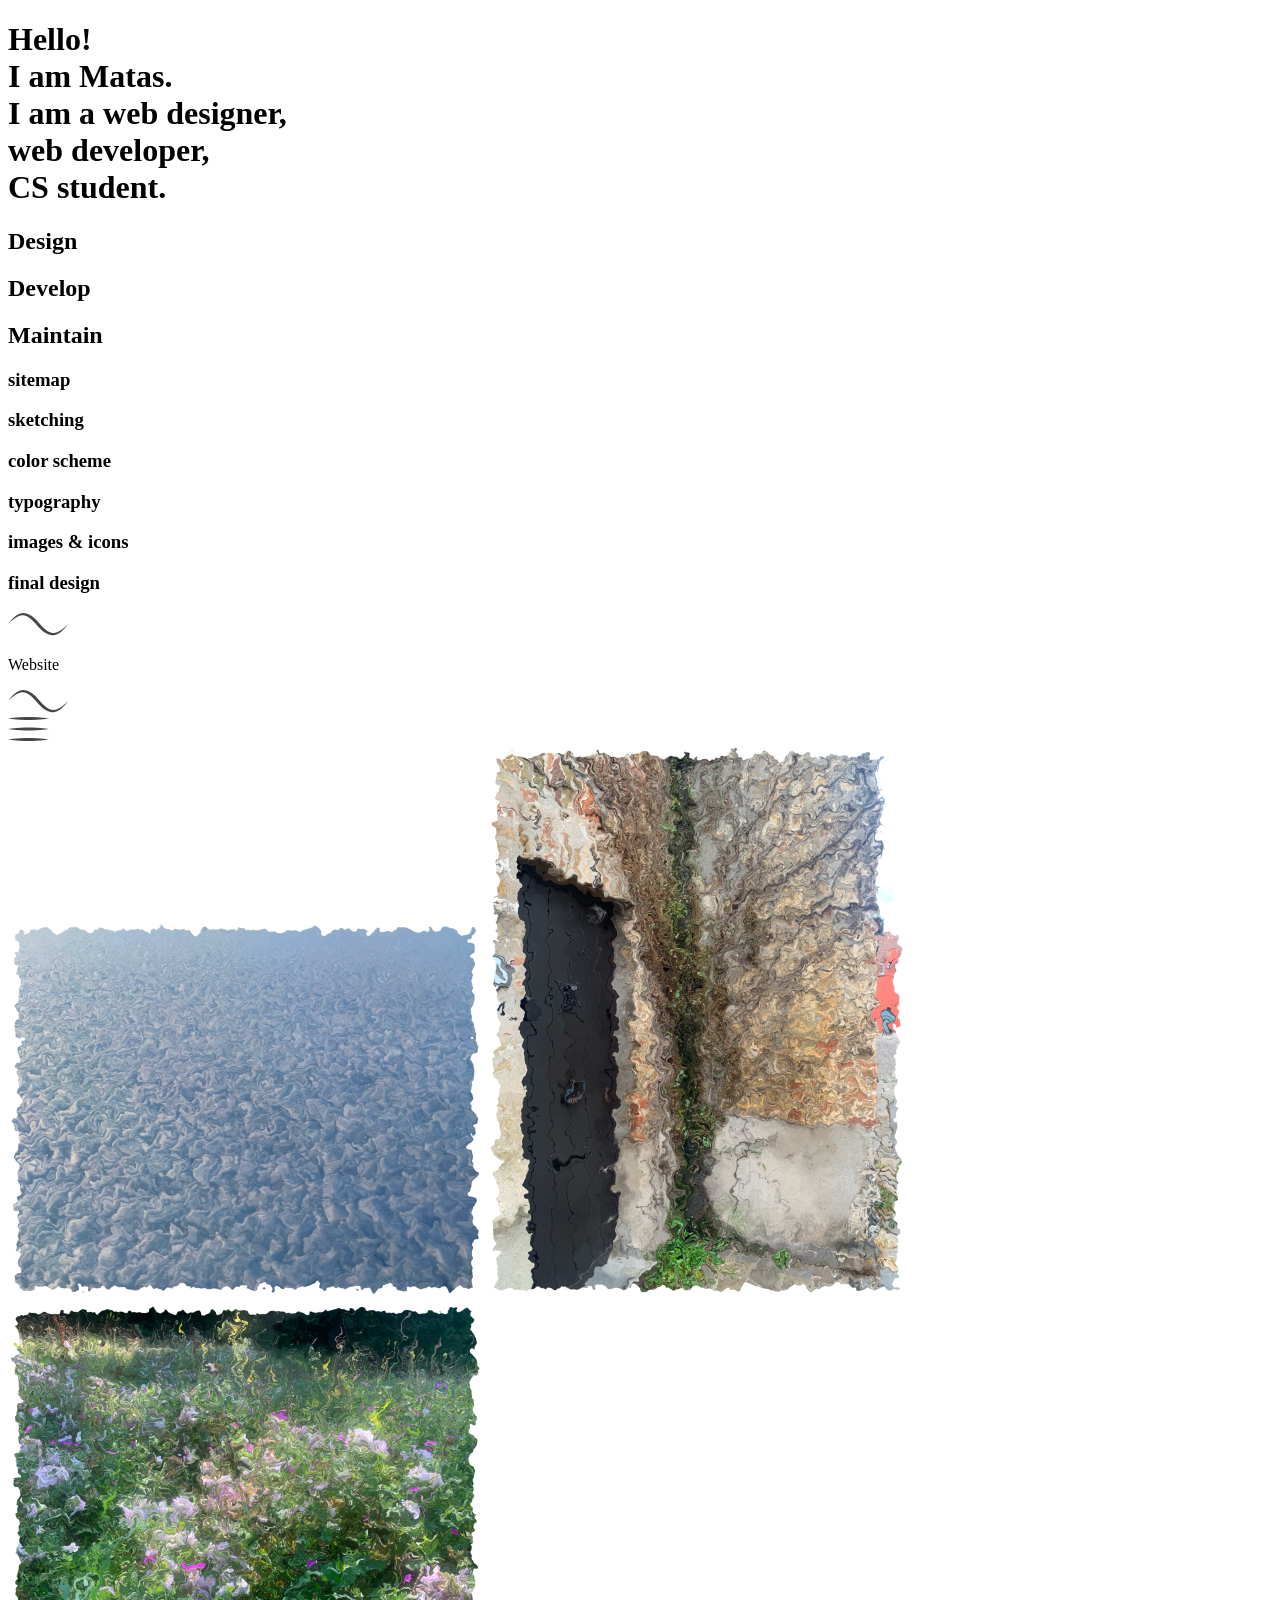
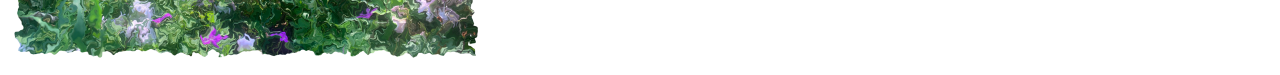
==== index.html @ 714458e2 "First commit" ====
<!doctype html>
<html lang="en">
  <head>
    <meta charset="UTF-8" />
    <meta name="viewport" content="width=device-width, initial-scale=1.0" />
    <title>matas pajarskas</title>

    <link rel="apple-touch-icon" sizes="180x180" href="/apple-touch-icon.png" />
    <link rel="icon" type="image/png" sizes="32x32" href="/favicon-32x32.png" />
    <link rel="icon" type="image/png" sizes="16x16" href="/favicon-16x16.png" />
    <link rel="manifest" href="/site.webmanifest" />
  </head>
  <body>
    <!-- Slide One -->
    <h1>
      Hello! <br />
      I am Matas. <br />
      I am a web designer, <br />
      web developer, <br />
      CS student.
    </h1>

    <!-- Slide Two -->
    <div>
      <h2>Design</h2>
      <h2>Develop</h2>
      <h2>Maintain</h2>
    </div>

    <div>
      <h3>sitemap</h3>
      <h3>sketching</h3>
      <h3>color scheme</h3>
      <h3>typography</h3>
      <h3>images & icons</h3>
      <h3>final design</h3>
    </div>
    <!-- _content_ -->
    <div class="design-visuals">
      <div>
        <img src="assets/images/wave1.png" alt="Wave 1" />
        <p>Website</p>
        <img src="assets/images/wave2.png" alt="Wave 2" />
      </div>
      <div><img src="assets/images/menu.png" alt="Menu" /></div>
      <div>
        <img src="assets/images/img-clouds.png" alt="Clouds" />
        <img src="assets/images/img-door.png" alt="Door" />
        <img src="assets/images/img-flowers.png" alt="Flowers" />
      </div>
    </div>

    <!-- Slide Three -->
    <div></div>
  </body>
</html>
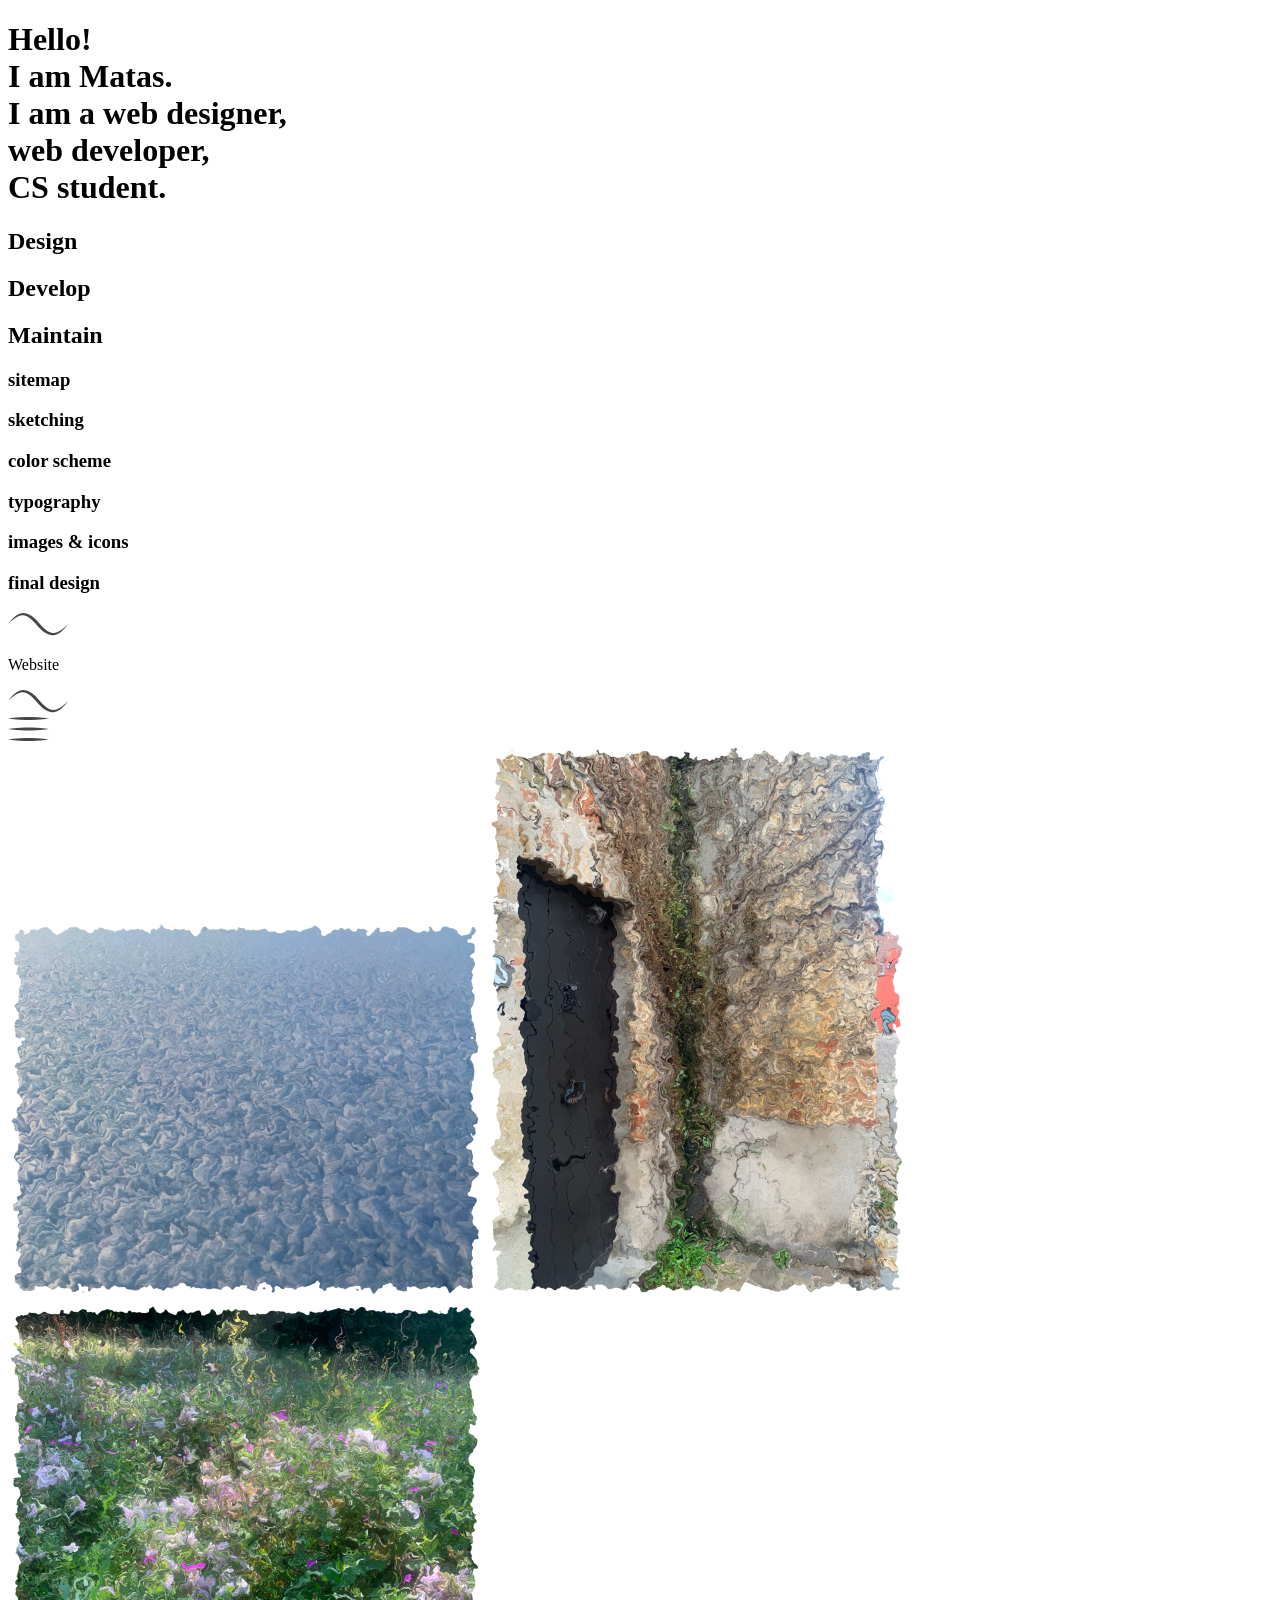
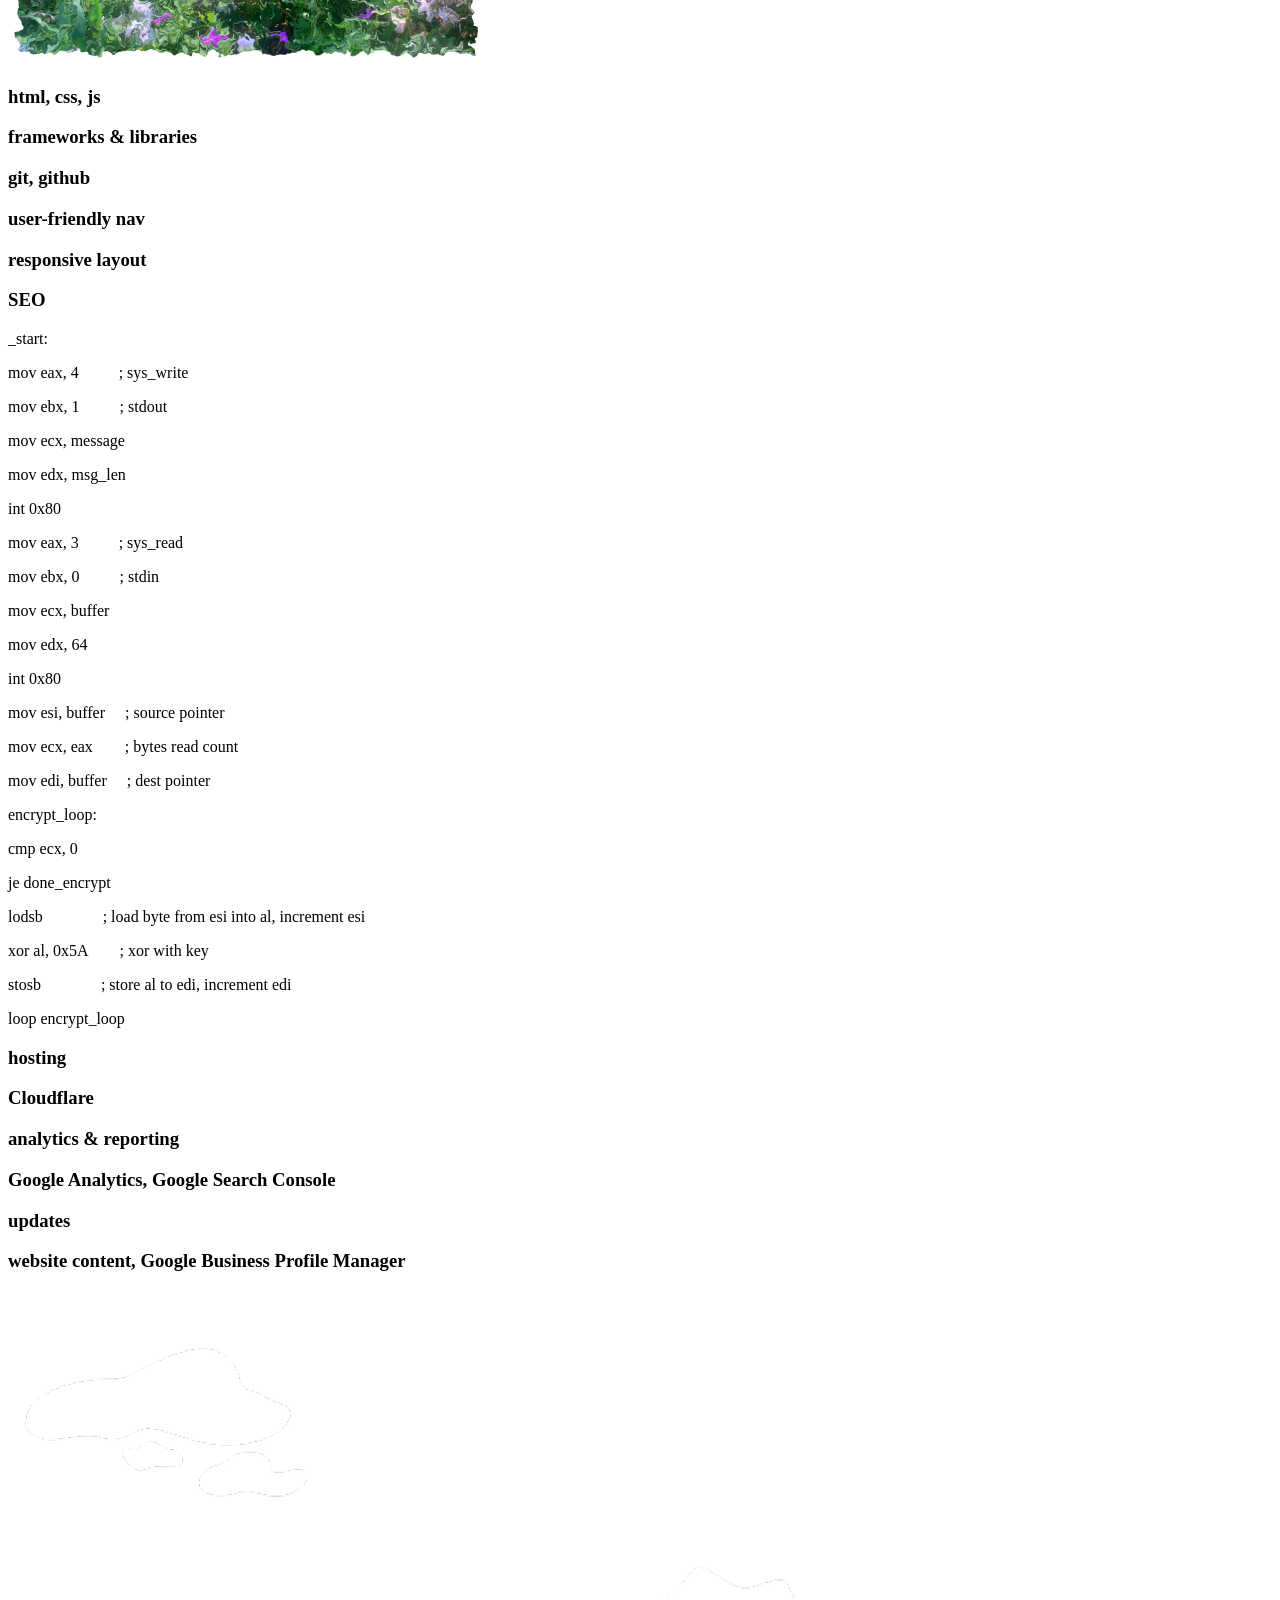
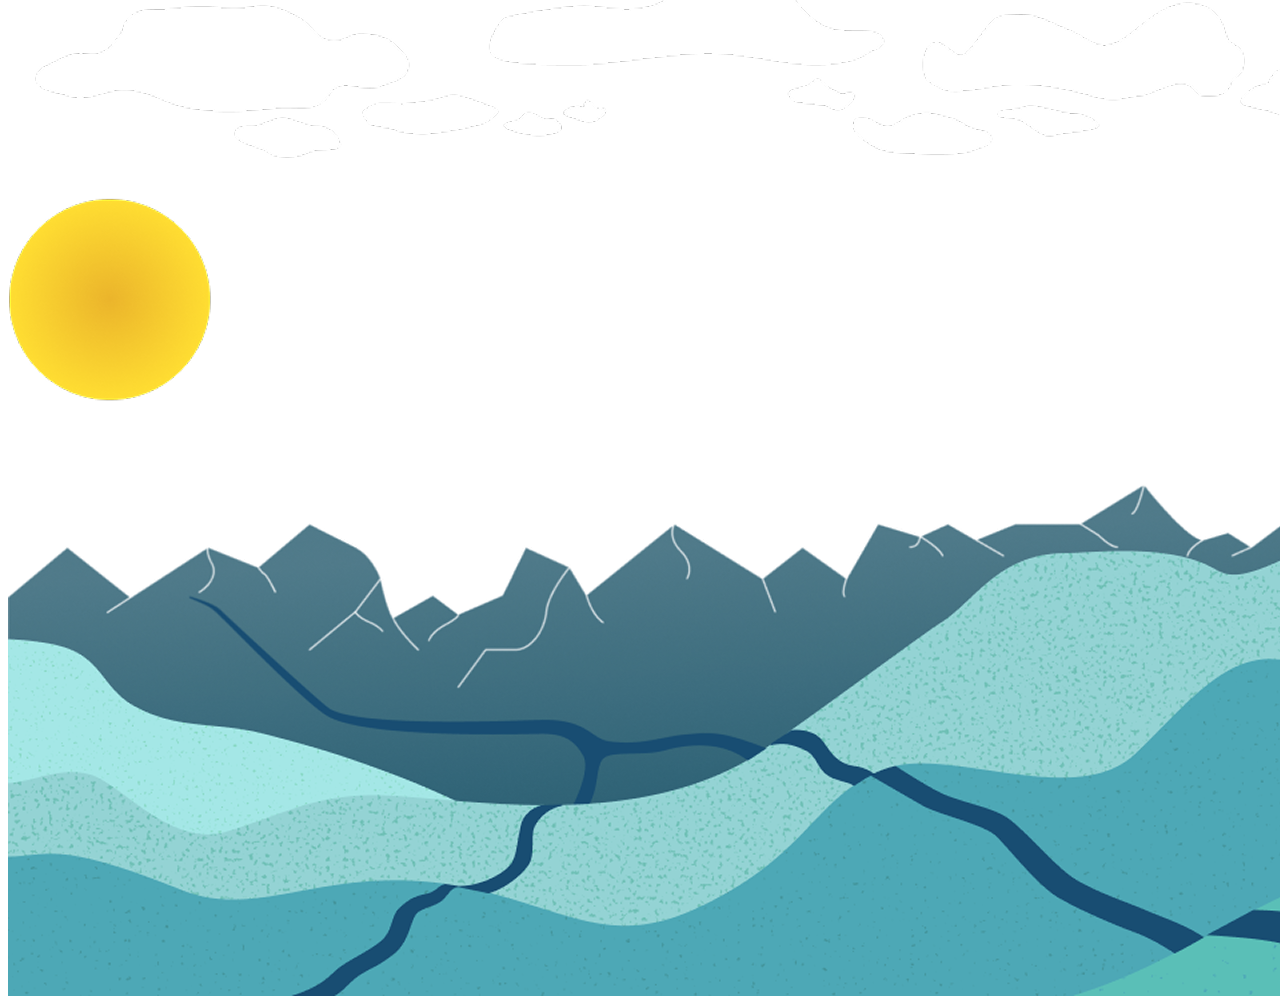
==== commit 20e7855e: "second commit" ====
--- a/index.html
+++ b/index.html
@@ -51,6 +51,74 @@
     </div>
 
     <!-- Slide Three -->
-    <div></div>
+    <div>
+      <h3>html, css, js</h3>
+      <h3>frameworks & libraries</h3>
+      <h3>git, github</h3>
+      <h3>user-friendly nav</h3>
+      <h3>responsive layout</h3>
+      <h3>SEO</h3>
+    </div>
+
+    <!-- _content_ -->
+    <div>
+      <div>
+        <p>_start:</p>
+      </div>
+      <div>
+        <p>mov eax, 4          ; sys_write</p>
+        <p>mov ebx, 1          ; stdout</p>
+        <p>mov ecx, message</p>
+        <p>mov edx, msg_len</p>
+        <p>int 0x80</p>
+      </div>
+      <div>
+        <p>mov eax, 3          ; sys_read</p>
+        <p>mov ebx, 0          ; stdin</p>
+        <p>mov ecx, buffer</p>
+        <p>mov edx, 64</p>
+        <p>int 0x80</p>
+      </div>
+      <div>
+        <p>mov esi, buffer     ; source pointer</p>
+        <p>mov ecx, eax        ; bytes read count</p>
+        <p>mov edi, buffer     ; dest pointer</p>
+      </div>
+      <div>
+        <p>encrypt_loop:</p>
+      </div>
+      <div>
+        <p>cmp ecx, 0</p>
+        <p>je done_encrypt</p>
+        <p>lodsb               ; load byte from esi into al, increment esi</p>
+        <p>xor al, 0x5A        ; xor with key</p>
+        <p>stosb               ; store al to edi, increment edi</p>
+        <p>loop encrypt_loop</p>
+      </div>
+    </div>
+
+    <!-- Slide Four -->
+    <div>
+      <div>
+        <h3>hosting</h3>
+        <h3>Cloudflare</h3>
+      </div>
+      <div>
+        <h3>analytics & reporting</h3>
+        <h3>Google Analytics, Google Search Console</h3>
+      </div>
+      <div>
+        <h3>updates</h3>
+        <h3>website content, Google Business Profile Manager</h3>
+      </div>
+    </div>
+
+    <!-- _content_ -->
+    <div>
+      <img src="assets/images/clouds-left.png" alt="Clouds Left" />
+      <img src="assets/images/clouds-right.png" alt="Clouds Right" />
+      <img src="assets/images/sun.png" alt="Sun" />
+      <img src="assets/images/mountains.png" alt="Mountains" />
+    </div>
   </body>
 </html>
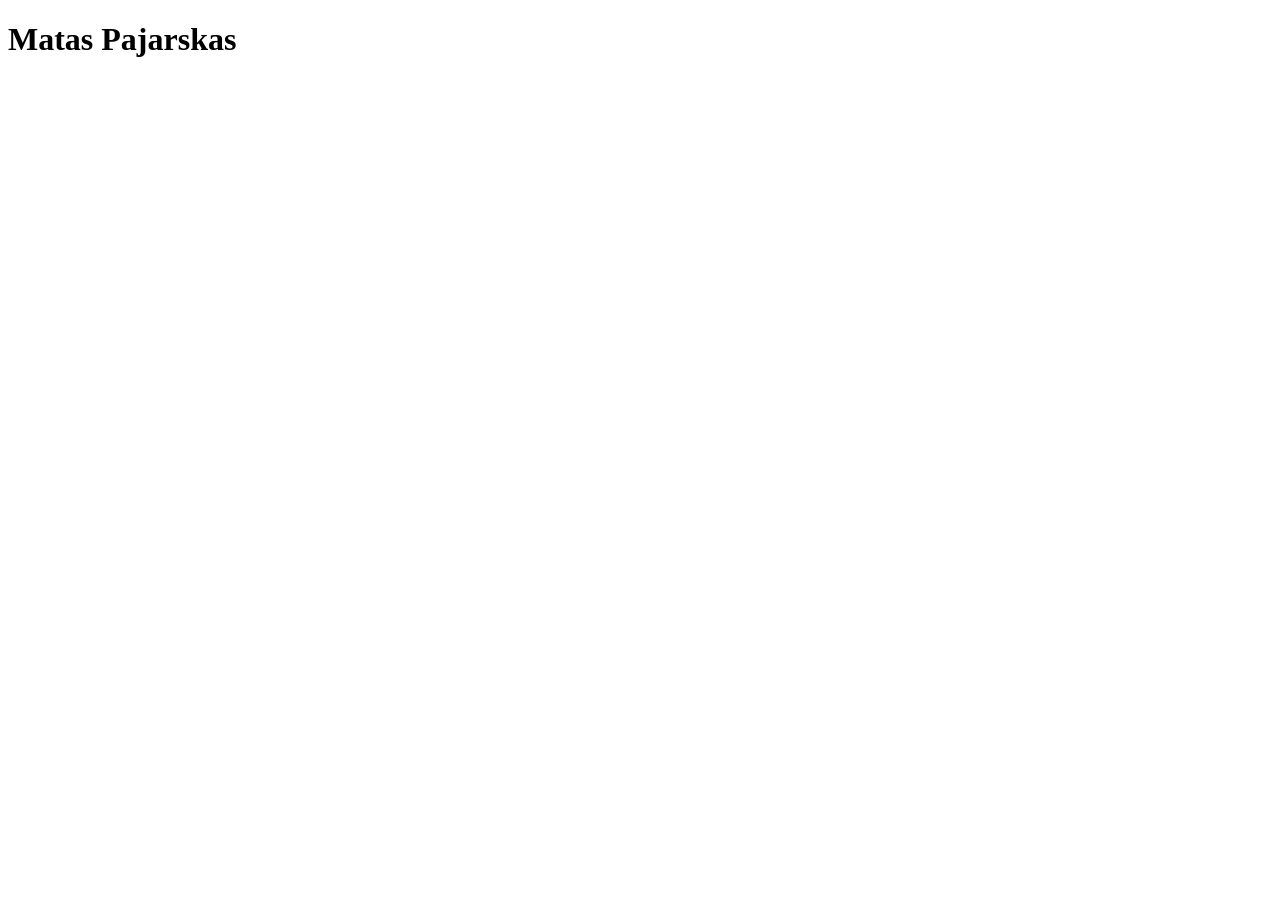
==== commit a5219ec7: "from webdev to artist" ====
--- a/index.html
+++ b/index.html
@@ -5,120 +5,23 @@
     <meta name="viewport" content="width=device-width, initial-scale=1.0" />
     <title>matas pajarskas</title>
 
+    <link rel="preconnect" href="https://fonts.googleapis.com" />
+    <link rel="preconnect" href="https://fonts.gstatic.com" crossorigin />
+    <link
+      href="https://fonts.googleapis.com/css2?family=Cormorant+Garamond:ital,wght@0,300;0,400;0,500;0,600;0,700;1,300;1,400;1,500;1,600;1,700&display=swap"
+      rel="stylesheet"
+    />
+
     <link rel="apple-touch-icon" sizes="180x180" href="/apple-touch-icon.png" />
     <link rel="icon" type="image/png" sizes="32x32" href="/favicon-32x32.png" />
     <link rel="icon" type="image/png" sizes="16x16" href="/favicon-16x16.png" />
     <link rel="manifest" href="/site.webmanifest" />
+    <link rel="stylesheet" href="styles.css" />
   </head>
   <body>
     <!-- Slide One -->
-    <h1>
-      Hello! <br />
-      I am Matas. <br />
-      I am a web designer, <br />
-      web developer, <br />
-      CS student.
-    </h1>
-
-    <!-- Slide Two -->
-    <div>
-      <h2>Design</h2>
-      <h2>Develop</h2>
-      <h2>Maintain</h2>
-    </div>
-
-    <div>
-      <h3>sitemap</h3>
-      <h3>sketching</h3>
-      <h3>color scheme</h3>
-      <h3>typography</h3>
-      <h3>images & icons</h3>
-      <h3>final design</h3>
-    </div>
-    <!-- _content_ -->
-    <div class="design-visuals">
-      <div>
-        <img src="assets/images/wave1.png" alt="Wave 1" />
-        <p>Website</p>
-        <img src="assets/images/wave2.png" alt="Wave 2" />
-      </div>
-      <div><img src="assets/images/menu.png" alt="Menu" /></div>
-      <div>
-        <img src="assets/images/img-clouds.png" alt="Clouds" />
-        <img src="assets/images/img-door.png" alt="Door" />
-        <img src="assets/images/img-flowers.png" alt="Flowers" />
-      </div>
-    </div>
-
-    <!-- Slide Three -->
-    <div>
-      <h3>html, css, js</h3>
-      <h3>frameworks & libraries</h3>
-      <h3>git, github</h3>
-      <h3>user-friendly nav</h3>
-      <h3>responsive layout</h3>
-      <h3>SEO</h3>
-    </div>
-
-    <!-- _content_ -->
-    <div>
-      <div>
-        <p>_start:</p>
-      </div>
-      <div>
-        <p>mov eax, 4          ; sys_write</p>
-        <p>mov ebx, 1          ; stdout</p>
-        <p>mov ecx, message</p>
-        <p>mov edx, msg_len</p>
-        <p>int 0x80</p>
-      </div>
-      <div>
-        <p>mov eax, 3          ; sys_read</p>
-        <p>mov ebx, 0          ; stdin</p>
-        <p>mov ecx, buffer</p>
-        <p>mov edx, 64</p>
-        <p>int 0x80</p>
-      </div>
-      <div>
-        <p>mov esi, buffer     ; source pointer</p>
-        <p>mov ecx, eax        ; bytes read count</p>
-        <p>mov edi, buffer     ; dest pointer</p>
-      </div>
-      <div>
-        <p>encrypt_loop:</p>
-      </div>
-      <div>
-        <p>cmp ecx, 0</p>
-        <p>je done_encrypt</p>
-        <p>lodsb               ; load byte from esi into al, increment esi</p>
-        <p>xor al, 0x5A        ; xor with key</p>
-        <p>stosb               ; store al to edi, increment edi</p>
-        <p>loop encrypt_loop</p>
-      </div>
-    </div>
-
-    <!-- Slide Four -->
-    <div>
-      <div>
-        <h3>hosting</h3>
-        <h3>Cloudflare</h3>
-      </div>
-      <div>
-        <h3>analytics & reporting</h3>
-        <h3>Google Analytics, Google Search Console</h3>
-      </div>
-      <div>
-        <h3>updates</h3>
-        <h3>website content, Google Business Profile Manager</h3>
-      </div>
-    </div>
-
-    <!-- _content_ -->
-    <div>
-      <img src="assets/images/clouds-left.png" alt="Clouds Left" />
-      <img src="assets/images/clouds-right.png" alt="Clouds Right" />
-      <img src="assets/images/sun.png" alt="Sun" />
-      <img src="assets/images/mountains.png" alt="Mountains" />
+    <div class="hello-div">
+      <h1>Matas Pajarskas</h1>
     </div>
   </body>
 </html>
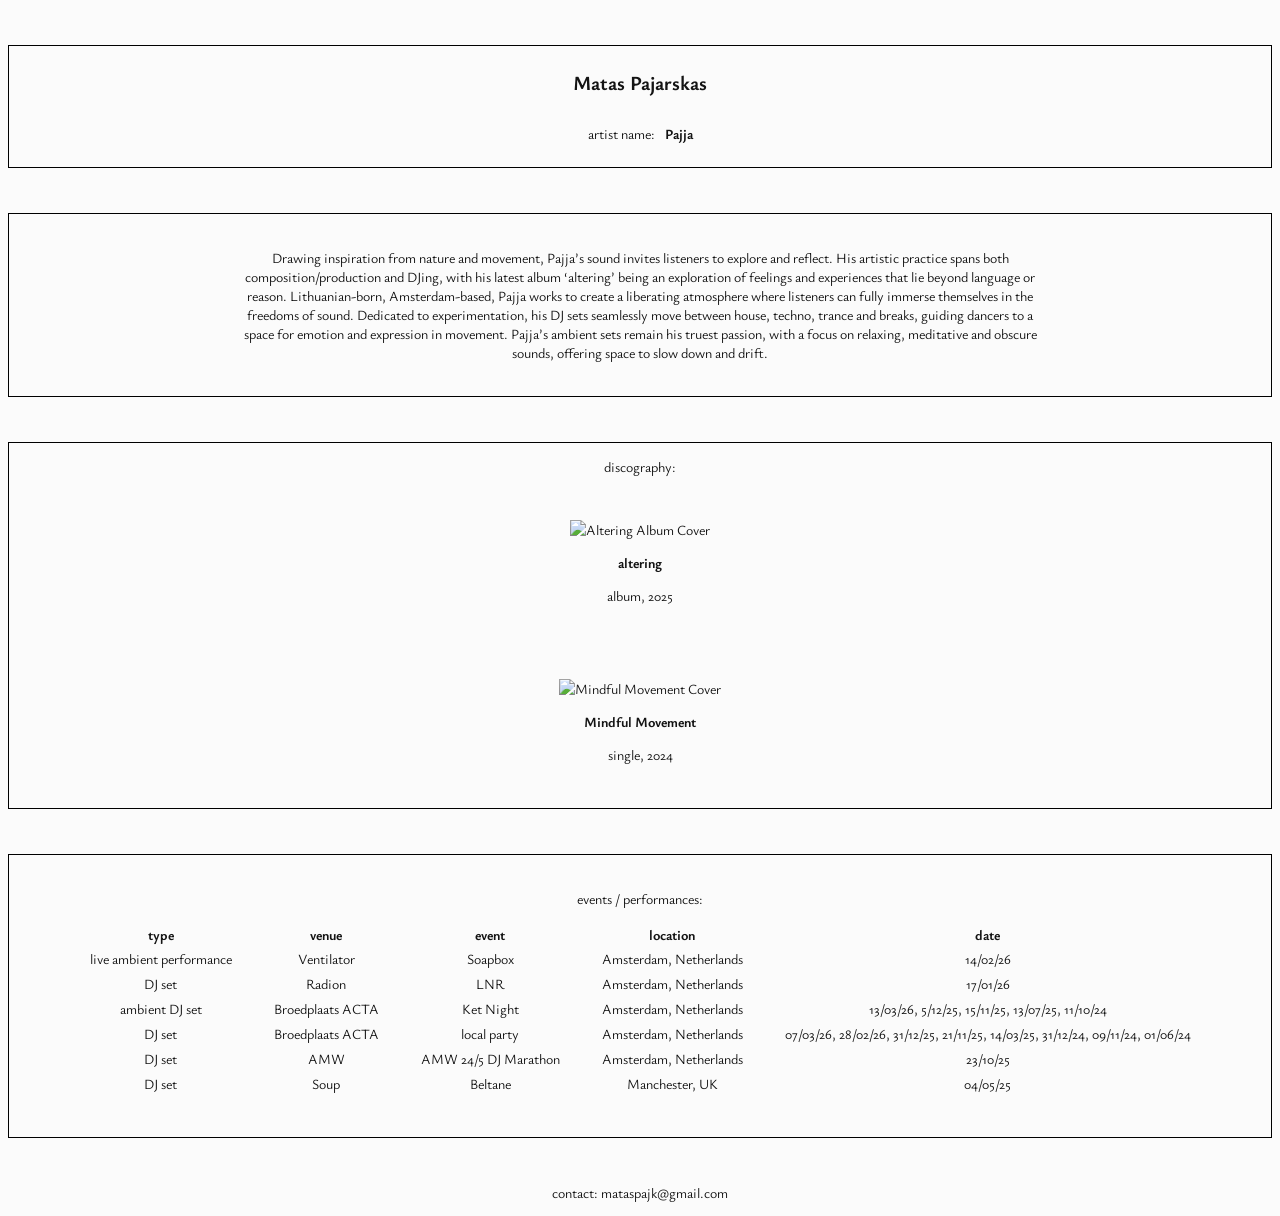
==== commit 198da0d0: "11/03/26 commit" ====
--- a/index.html
+++ b/index.html
@@ -17,11 +17,116 @@
     <link rel="icon" type="image/png" sizes="16x16" href="/favicon-16x16.png" />
     <link rel="manifest" href="/site.webmanifest" />
     <link rel="stylesheet" href="styles.css" />
+
+    <link rel="preconnect" href="https://fonts.googleapis.com" />
+    <link rel="preconnect" href="https://fonts.gstatic.com" crossorigin />
+    <link
+      href="https://fonts.googleapis.com/css2?family=Ysabeau:ital,wght@0,1..1000;1,1..1000&display=swap"
+      rel="stylesheet"
+    />
   </head>
   <body>
-    <!-- Slide One -->
-    <div class="hello-div">
-      <h1>Matas Pajarskas</h1>
+    <div class="name-div">
+      <div class="matas-div">
+        <h1>Matas Pajarskas</h1>
+      </div>
+      <div class="artist-div">
+        <p>artist name:</p>
+        <h2>Pajja</h2>
+      </div>
     </div>
+    <div class="bio-div">
+      <p>
+        Drawing inspiration from nature and movement, Pajja’s sound invites
+        listeners to explore and reflect. His artistic practice spans both
+        composition/production and DJing, with his latest album ‘altering’ being
+        an exploration of feelings and experiences that lie beyond language or
+        reason. Lithuanian-born, Amsterdam-based, Pajja works to create a
+        liberating atmosphere where listeners can fully immerse themselves in
+        the freedoms of sound. Dedicated to experimentation, his DJ sets
+        seamlessly move between house, techno, trance and breaks, guiding
+        dancers to a space for emotion and expression in movement. Pajja’s
+        ambient sets remain his truest passion, with a focus on relaxing,
+        meditative and obscure sounds, offering space to slow down and drift.
+      </p>
+    </div>
+    <div class="discography-div">
+      <p>discography:</p>
+      <div class="covers">
+        <img
+          src="/assets/images/altering-smaller.png"
+          alt="Altering Album Cover"
+        />
+        <h3>altering</h3>
+        <p>album, 2025</p>
+      </div>
+      <div class="covers">
+        <img
+          src="/assets/images/mindful-movement-cover.png"
+          alt="Mindful Movement Cover"
+        />
+        <h3>Mindful Movement</h3>
+        <p>single, 2024</p>
+      </div>
+    </div>
+    <div class="events-div">
+      <p>events / performances:</p>
+      <table>
+        <tr>
+          <th>type</th>
+          <th>venue</th>
+          <th>event</th>
+          <th>location</th>
+          <th>date</th>
+        </tr>
+        <tr>
+          <td>live ambient performance</td>
+          <td>Ventilator</td>
+          <td>Soapbox</td>
+          <td>Amsterdam, Netherlands</td>
+          <td>14/02/26</td>
+        </tr>
+        <tr>
+          <td>DJ set</td>
+          <td>Radion</td>
+          <td>LNR</td>
+          <td>Amsterdam, Netherlands</td>
+          <td>17/01/26</td>
+        </tr>
+        <tr>
+          <td>ambient DJ set</td>
+          <td>Broedplaats ACTA</td>
+          <td>Ket Night</td>
+          <td>Amsterdam, Netherlands</td>
+          <td>13/03/26, 5/12/25, 15/11/25, 13/07/25, 11/10/24</td>
+        </tr>
+        <tr>
+          <td>DJ set</td>
+          <td>Broedplaats ACTA</td>
+          <td>local party</td>
+          <td>Amsterdam, Netherlands</td>
+          <td>
+            07/03/26, 28/02/26, 31/12/25, 21/11/25, 14/03/25, 31/12/24,
+            09/11/24, 01/06/24
+          </td>
+        </tr>
+        <tr>
+          <td>DJ set</td>
+          <td>AMW</td>
+          <td>AMW 24/5 DJ Marathon</td>
+          <td>Amsterdam, Netherlands</td>
+          <td>23/10/25</td>
+        </tr>
+        <tr>
+          <td>DJ set</td>
+          <td>Soup</td>
+          <td>Beltane</td>
+          <td>Manchester, UK</td>
+          <td>04/05/25</td>
+        </tr>
+      </table>
+    </div>
+    <div><p>contact: mataspajk@gmail.com</p></div>
+    <script src="main.js"></script>
   </body>
 </html>
--- a/styles.css
+++ b/styles.css
@@ -0,0 +1,70 @@
+body {
+  font-family: Ysabeau, sans-serif;
+  text-align: center;
+  font-size: 14px;
+  background-color: rgb(251, 251, 251);
+  color: rgb(20, 20, 20);
+}
+
+.name-div {
+  margin: 5vh 0 0 0;
+  border: 1px solid black;
+  padding: 10px;
+}
+
+.artist-div {
+  display: grid;
+  grid-template-columns: auto auto;
+  justify-content: center;
+  align-items: center;
+  gap: 10px;
+}
+
+.bio-div {
+  margin: 5vh 0 0 0;
+  padding: 20px 18vw 20px 18vw;
+  border: 1px solid black;
+}
+
+.discography-div {
+  margin: 5vh 0 0 0;
+  border: 1px solid black;
+}
+
+.events-div {
+  margin: 5vh 0 5vh 0;
+  border: 1px solid black;
+  padding: 20px 0 40px 0;
+}
+
+h1 {
+  font-size: 20px;
+}
+
+h2,
+h3 {
+  font-size: 14px;
+}
+
+.covers img {
+  width: auto;
+  height: 50vh;
+}
+
+.covers {
+  padding: 30px;
+}
+
+td {
+  padding: 2px 20px;
+}
+
+table {
+  display: flex;
+  justify-content: center;
+}
+
+section {
+  height: 100vh;
+  width: auto;
+}
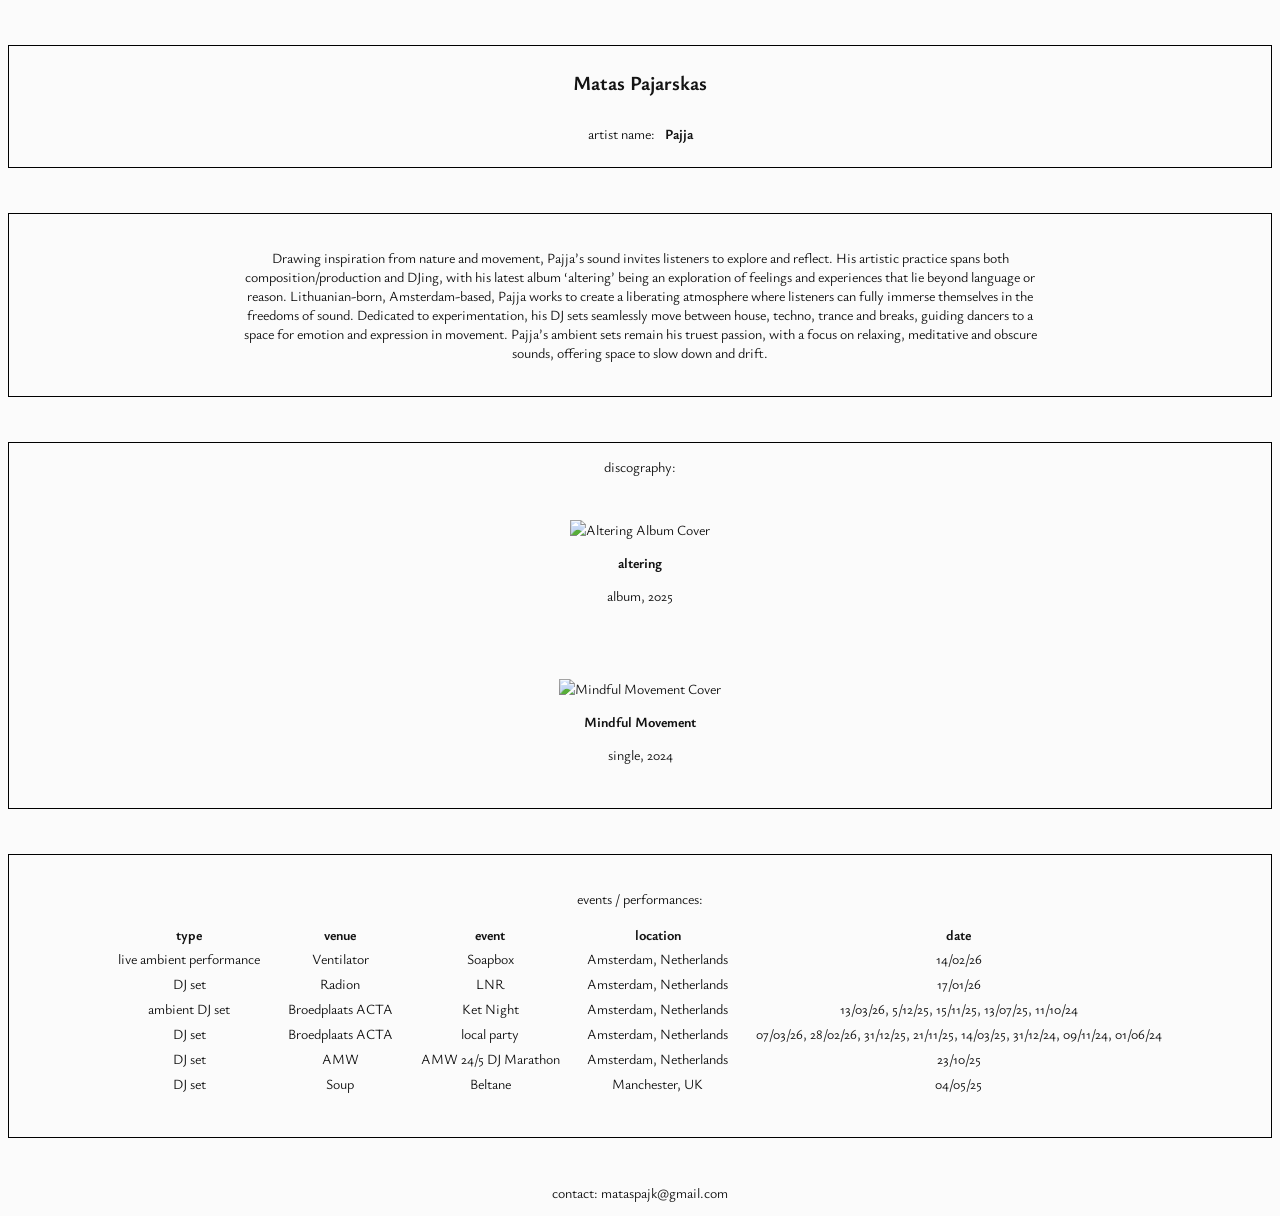
==== commit d12fa57c: "added bandcamp links" ====
--- a/index.html
+++ b/index.html
@@ -53,19 +53,33 @@
     <div class="discography-div">
       <p>discography:</p>
       <div class="covers">
-        <img
-          src="/assets/images/altering-smaller.png"
-          alt="Altering Album Cover"
-        />
-        <h3>altering</h3>
+        <a href="https://pajja.bandcamp.com/album/altering" target="_blank">
+          <img
+            src="/assets/images/altering-smaller.png"
+            alt="Altering Album Cover"
+          />
+        </a>
+        <a href="https://pajja.bandcamp.com/album/altering" target="_blank">
+          <h3>altering</h3>
+        </a>
         <p>album, 2025</p>
       </div>
       <div class="covers">
-        <img
-          src="/assets/images/mindful-movement-cover.png"
-          alt="Mindful Movement Cover"
-        />
-        <h3>Mindful Movement</h3>
+        <a
+          href="https://pajja.bandcamp.com/track/mindful-movement"
+          target="_blank"
+        >
+          <img
+            src="/assets/images/mindful-movement-cover.png"
+            alt="Mindful Movement Cover"
+          />
+        </a>
+        <a
+          href="https://pajja.bandcamp.com/track/mindful-movement"
+          target="_blank"
+        >
+          <h3>Mindful Movement</h3>
+        </a>
         <p>single, 2024</p>
       </div>
     </div>
--- a/styles.css
+++ b/styles.css
@@ -44,11 +44,18 @@
 h2,
 h3 {
   font-size: 14px;
+  text-decoration: none;
+}
+
+a {
+  text-decoration: none;
+  color: inherit;
 }
 
 .covers img {
   width: auto;
-  height: 50vh;
+  max-width: 100%;
+  max-height: 50vh;
 }
 
 .covers {
@@ -56,15 +63,12 @@
 }
 
 td {
-  padding: 2px 20px;
+  padding: 2px 1vw;
 }
 
 table {
   display: flex;
   justify-content: center;
+  max-width: 100%;
+  overflow-x: auto;
 }
-
-section {
-  height: 100vh;
-  width: auto;
-}
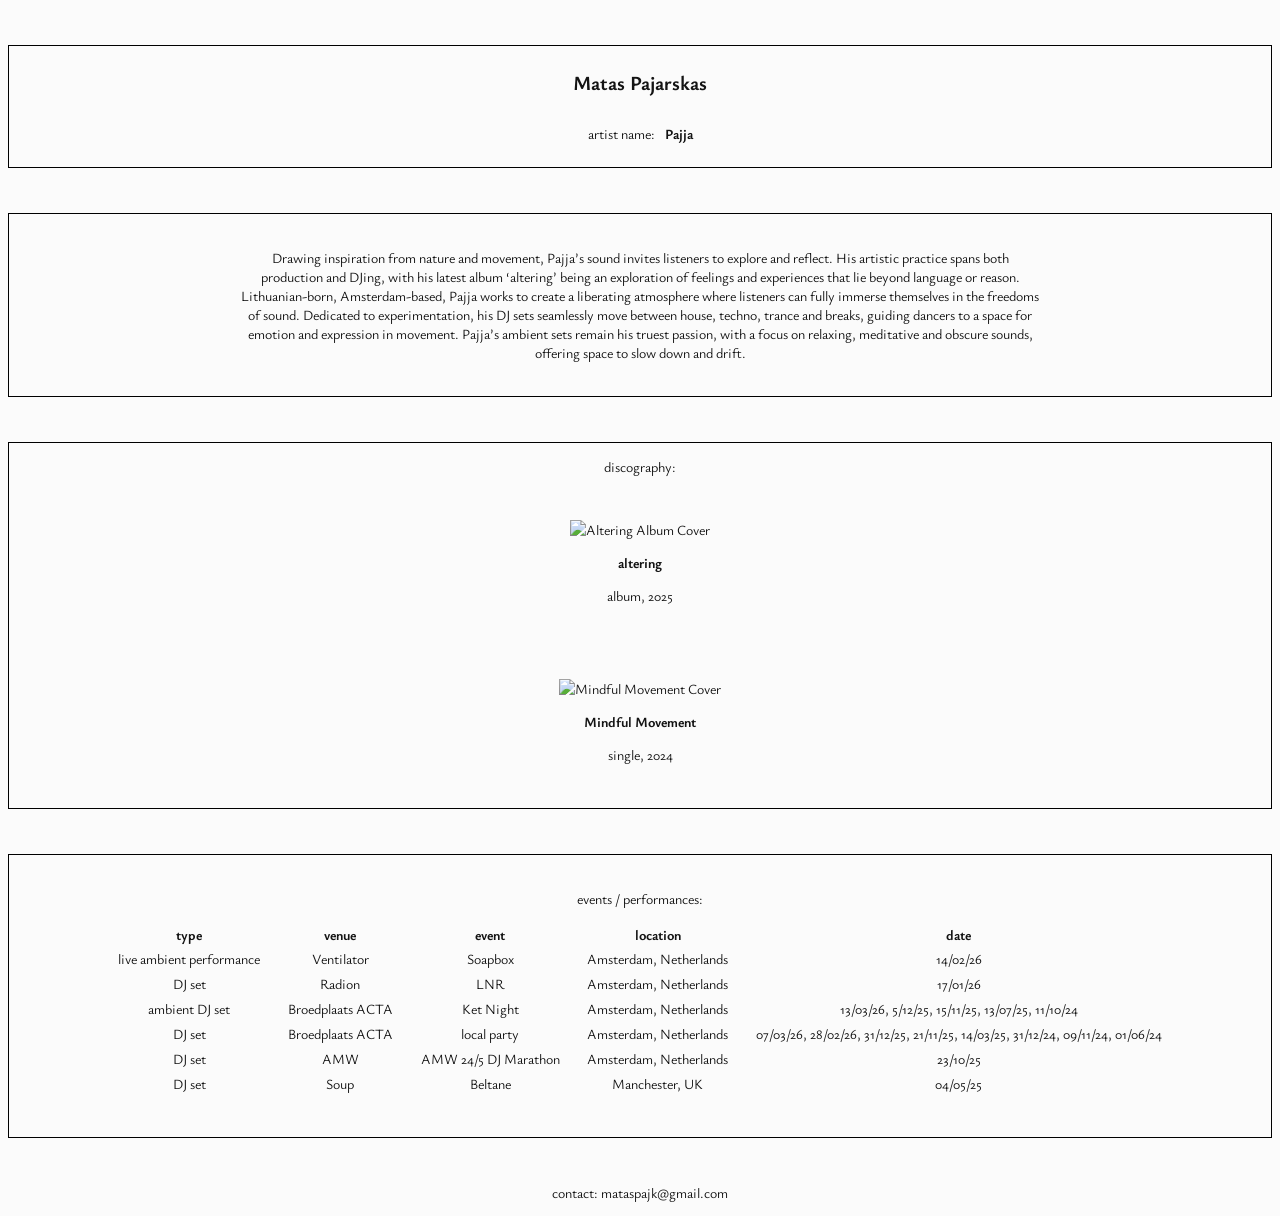
==== commit 42255be2: "small bio change" ====
--- a/index.html
+++ b/index.html
@@ -39,8 +39,8 @@
       <p>
         Drawing inspiration from nature and movement, Pajja’s sound invites
         listeners to explore and reflect. His artistic practice spans both
-        composition/production and DJing, with his latest album ‘altering’ being
-        an exploration of feelings and experiences that lie beyond language or
+        production and DJing, with his latest album ‘altering’ being an
+        exploration of feelings and experiences that lie beyond language or
         reason. Lithuanian-born, Amsterdam-based, Pajja works to create a
         liberating atmosphere where listeners can fully immerse themselves in
         the freedoms of sound. Dedicated to experimentation, his DJ sets
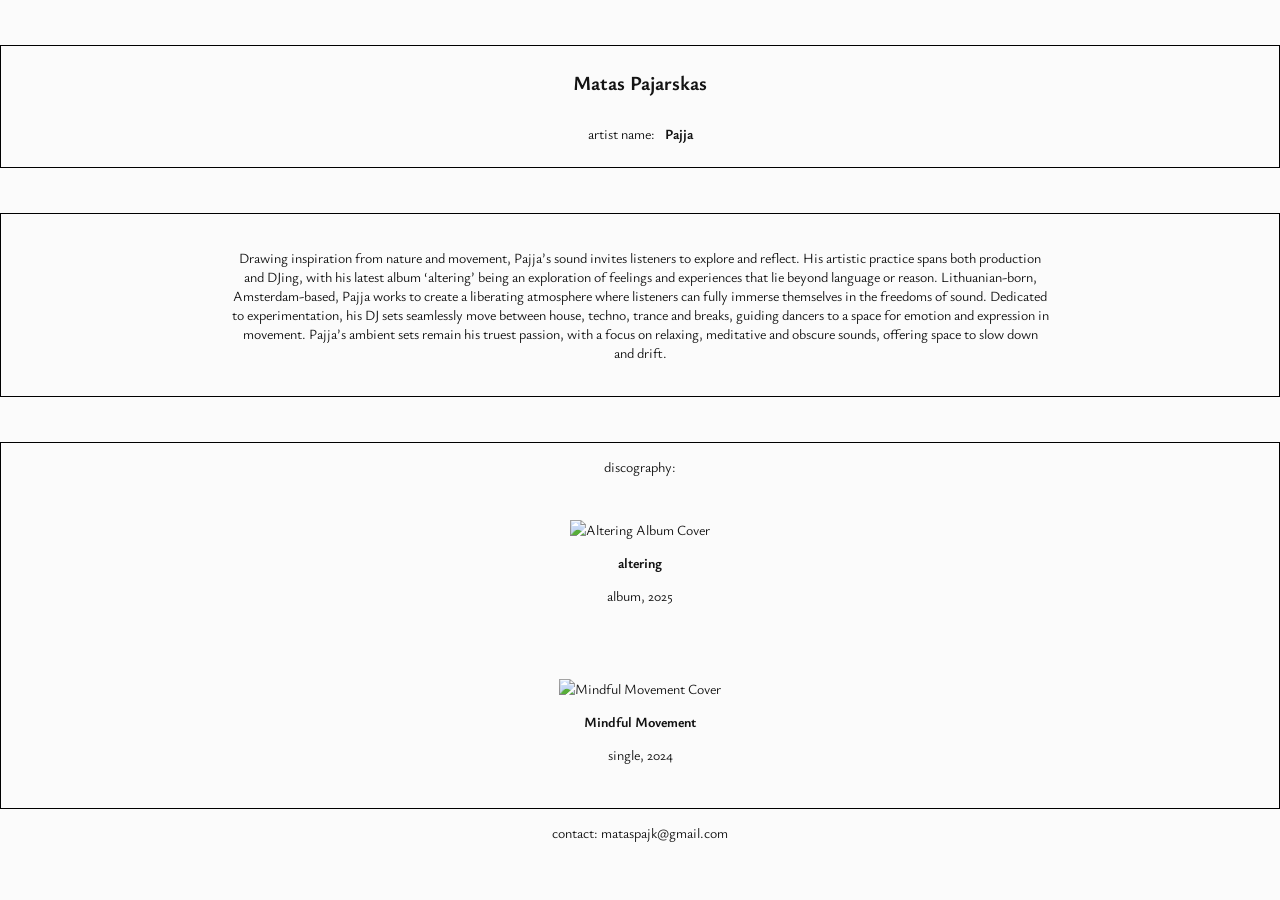
==== commit 56670da4: "remove events" ====
--- a/index.html
+++ b/index.html
@@ -83,63 +83,6 @@
         <p>single, 2024</p>
       </div>
     </div>
-    <div class="events-div">
-      <p>events / performances:</p>
-      <table>
-        <tr>
-          <th>type</th>
-          <th>venue</th>
-          <th>event</th>
-          <th>location</th>
-          <th>date</th>
-        </tr>
-        <tr>
-          <td>live ambient performance</td>
-          <td>Ventilator</td>
-          <td>Soapbox</td>
-          <td>Amsterdam, Netherlands</td>
-          <td>14/02/26</td>
-        </tr>
-        <tr>
-          <td>DJ set</td>
-          <td>Radion</td>
-          <td>LNR</td>
-          <td>Amsterdam, Netherlands</td>
-          <td>17/01/26</td>
-        </tr>
-        <tr>
-          <td>ambient DJ set</td>
-          <td>Broedplaats ACTA</td>
-          <td>Ket Night</td>
-          <td>Amsterdam, Netherlands</td>
-          <td>13/03/26, 5/12/25, 15/11/25, 13/07/25, 11/10/24</td>
-        </tr>
-        <tr>
-          <td>DJ set</td>
-          <td>Broedplaats ACTA</td>
-          <td>local party</td>
-          <td>Amsterdam, Netherlands</td>
-          <td>
-            07/03/26, 28/02/26, 31/12/25, 21/11/25, 14/03/25, 31/12/24,
-            09/11/24, 01/06/24
-          </td>
-        </tr>
-        <tr>
-          <td>DJ set</td>
-          <td>AMW</td>
-          <td>AMW 24/5 DJ Marathon</td>
-          <td>Amsterdam, Netherlands</td>
-          <td>23/10/25</td>
-        </tr>
-        <tr>
-          <td>DJ set</td>
-          <td>Soup</td>
-          <td>Beltane</td>
-          <td>Manchester, UK</td>
-          <td>04/05/25</td>
-        </tr>
-      </table>
-    </div>
     <div><p>contact: mataspajk@gmail.com</p></div>
     <script src="main.js"></script>
   </body>
--- a/styles.css
+++ b/styles.css
@@ -4,10 +4,10 @@
   font-size: 14px;
   background-color: rgb(251, 251, 251);
   color: rgb(20, 20, 20);
+  margin: 5vh 0;
 }
 
 .name-div {
-  margin: 5vh 0 0 0;
   border: 1px solid black;
   padding: 10px;
 }
